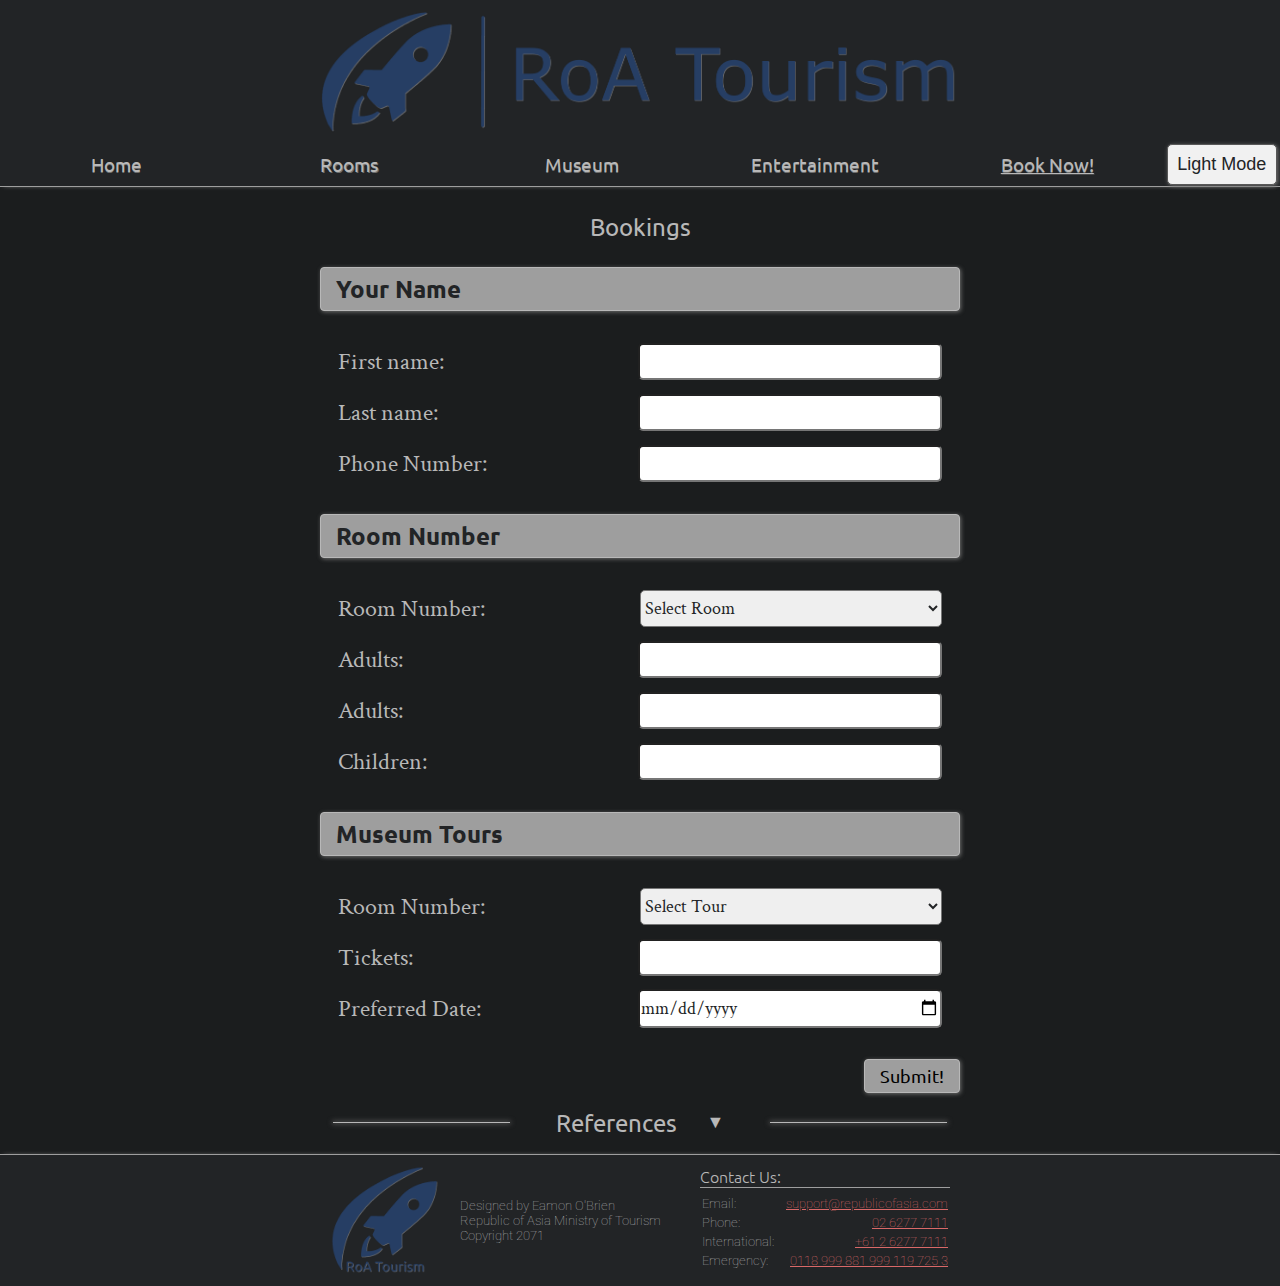
==== booking.html @ 118787c7 "Cleaned up a few loose ends, removed the explore page for now" ====
<!DOCTYPE html>
<html lang="en">
    <head>
        <meta charset="UTF-8">
        <meta name="author" content="Eamon O'Brien">

        <link rel="stylesheet" href="css/style.css">
        <link rel="stylesheet" href="css/form_style.css">
        <link id="theme" rel="stylesheet" type="text/css" href="css/style_dark.css">

        <!-- jQuery source -->
        <script src="https://ajax.googleapis.com/ajax/libs/jquery/3.1.0/jquery.min.js"></script>
        
        <script type="text/javascript" src="js/script.js"></script>
        <script type="text/javascript" src="js/collapsing_form.js"></script>

        <link rel="shortcut icon" type="image/x-icon" href="favicon.ico" />

        <link rel="preconnect" href="https://fonts.gstatic.com">
        <link href="https://fonts.googleapis.com/css2?family=Crimson+Text:ital,wght@0,400;0,600;0,700;1,400;1,600;1,700&display=swap" rel="stylesheet">
        <link href="https://fonts.googleapis.com/css2?family=Roboto:ital,wght@0,100;0,300;0,400;0,500;0,700;0,900;1,100;1,300;1,400;1,500;1,700;1,900&display=swap" rel="stylesheet">
        <link href="https://fonts.googleapis.com/css2?family=Ubuntu:ital,wght@0,300;0,400;0,500;0,700;1,300;1,400;1,500;1,700&display=swap" rel="stylesheet">

        <title>RoA Tourism | Bookings</title>
    </head>
    <body>
        <div id="main-body">
            <header>
                <!-- Rocket logo adapted from https://www.iconsdb.com/gray-icons/rocket-icon.html -->
                <img src="images/website_title_shadow.png" alt="RoA Tourism" id="main-logo">
                <nav id="navbar">
                    <img src="images/website_title_small_shadow.png" alt="RoA Tourism" id="nav-logo">
                    <a class="no-style item" href="index.html"><h3>Home</h3></a>
                    <!-- TODO: implement explore page properly -->
                    <!-- <a class="no-style item" href="explore.html"><h3>Explore</h3></a> -->
                    <a class="no-style item" href="rooms.html"><h3>Rooms</h3></a>
                    <a class="no-style item" href="museum.html"><h3>Museum</h3></a>
                    <a class="no-style item" href="entertainment.html"><h3>Entertainment</h3></a>
                    <a class="no-style item selected" href="booking.html"><h3>Book Now!</h3></a>
                    <div id="light-mode-container">
                        <button id="dark-mode-button-desktop">
                            <span id="dark-mode-text-desktop">Light Mode</span>
                        </button>
                    </div>
                    <button id="hamburger" class="no-style">&#9776;</button>
                </nav>
                <div id="mobile-menu">
                    <!-- Empty to allow transitions to work -->
                </div>
                <nav id="navbar-mobile">
                    <img src="images/website_title_small_shadow.png" alt="RoA Tourism" id="mobile-logo">
                    <a class="no-style item" href="index.html"><h3>Home</h3></a>
                    <a class="no-style item" href="explore.html"><h3>Explore</h3></a>
                    <a class="no-style item" href="rooms.html"><h3>Rooms</h3></a>
                    <a class="no-style item" href="museum.html"><h3>Museum</h3></a>
                    <a class="no-style item" href="entertainment.html"><h3>Entertainment</h3></a>
                    <a class="no-style item selected" href="booking.html"><h3>Book Now!</h3></a>
                    <button id="dark-mode-button-mobile">
                        <span id="dark-mode-text-mobile">Light Mode</span>
                    </button>
                    <button id="mobile-arrow" class="no-style">&#10095;</button>
                </nav>
            </header>
            <section class="container">
                <h2 class="header">Bookings</h2>
                <form id="main-form">
                    <!-- Personal details sub-form -->
                    <button id="s1_button" class="collapse_button" type="button">
                        <h3>Your Name</h3>
                        <!-- <h3 class="form-close">&#9650;</h3> -->
                        <!-- <h3 class="form-open">&#9660;</h3> -->
                    </button>
                    <div id="form_s1" class="form_section">
                        <label for="first-name">First name:</label>
                        <input type="text" id="first-name" name="first-name"><br>
                        <label for="last-name">Last name:</label>
                        <input type="text" id="last-name" name="last-name"><br>
                        <label for="phone">Phone Number:</label>
                        <input type="text" id="phone" name="phone">
                    </div>
                    <!-- Room booking sub form -->
                    <button id="s2_button" class="collapse_button" type="button">
                        <h3>Room Number</h3>
                        <!-- <h3 class="form-close">&#9650;</h3> -->
                        <!-- <h3 class="form-open">&#9660;</h3> -->
                    </button>
                    <div id="form_s2" class="form_section">
                        <label for="room">Room Number:</label>
                        <select id="room-type" name="room">
                            <option>Select Room</option>
                            <!-- 2 people -->
                            <option value="ai-room">AI Revolution Master Suite</option>
                            <!-- 4 people -->
                            <option value="prison-room">Child Slavery Family Suite</option>
                            <!-- 1 person -->
                            <option value="minimalist-room">Minimalist Studio</option>
                        </select><br>
                        <label for="no-days">Adults:</label>
                        <input type="text" id="no-days" name="no-days"><br>
                        <label for="no-adults">Adults:</label>
                        <input type="text" id="adults" name="no-adults"><br>
                        <label for="no-children">Children:</label>
                        <input type="text" id="children" name="no-children"><br>
                    </div>
                    <!-- Museum booking sub form -->
                    <button id="s3_button" class="collapse_button" type="button">
                        <h3>Museum Tours</h3>
                        <!-- <h3 class="form-close">&#9650;</h3> -->
                        <!-- <h3 class="form-open">&#9660;</h3> -->
                    </button>
                    <div id="form_s3" class="form_section">
                        <label for="museum">Room Number:</label>
                        <select id="museum-type" name="museum">
                            <option>Select Tour</option>
                            <option value="future-tour">An Impossible Future Exhibit</option>
                            <option value="war-tour">Millennia Of War Exhibit</option>
                            <option value="giants-tour">On The Shoulder Of Giants Exhibit</option>
                        </select><br>
                        <label for="no-tickets">Tickets:</label>
                        <input type="text" id="tickets" name="no-tickets"><br>
                        <label for="tour-date">Preferred Date:</label>
                        <input type="date" id="date" name="tour-date">
                    </div>
                </form>
                <button type="submit" form="booking" value="Submit" id="form-button">Submit!</button>
            </section>
            <section id="references" class="container">
                <div class="divider item"></div>
                <button class="no-style item container">
                    <h2 class="item">References</h2>
                    <span id="references-tab" class="item">&#9660;</span>
                </button>
                <div class="divider item"></div>
                <aside id="reference-data" class="item">
                    <h3>Images</h3>
                    <p>Icons8. "Gray rocket icon." IconsDB. https://www.iconsdb.com/gray-icons/rocket-icon.html (retrieved June 2 2021).</p>
                    <h3>JavaScript</h3>
                    <p>Refsnes Data. "How to create a sticky navbar." W3Schools. https://www.w3schools.com/howto/howto_js_navbar_sticky.asp (retrieved May 17 2021).</p>
                    <p>Refsnes Data. "How to create a collapsible." W3Schools. https://www.w3schools.com/howto/howto_js_collapsible.asp (retrieved June 1 2021).</p>
                    <p>Mozilla. "Window.localStorage." MDN. https://developer.mozilla.org/en-US/docs/Web/API/Window/localStorage (retrieved May 28 2021).</p>
                    <h3>HTML & CSS</h3>
                    <p>C. Coyier. "A Complete Guide to Flexbox." CSS Tricks. https://css-tricks.com/snippets/css/a-guide-to-flexbox/ (retrieved May 8 2021).</p>
                </aside>
            </section>
        </div>
        <footer>
            <img src="images/rocket_logo_shadow.png" alt="Website logo" id="img-logo">
            <aside>
                <ul>
                    <li>Designed by Eamon O'Brien</li>
                    <li>Republic of Asia Ministry of Tourism</li>
                    <li>Copyright 2071</li>
                </ul>
            </aside>
            <nav>
                <h4>Contact Us:</h4>
                <table>
                    <tr>
                        <td>Email:</td>
                        <td class="table-item"><a href="mailto:support@republicofasia.com">support@republicofasia.com</a></td>
                    </tr>
                    <tr>
                        <td>Phone:</td>
                        <td class="table-item"><a href="tel:0262777111">02 6277 7111</a></td>
                    </tr>
                    <tr>
                        <td>International:</td>
                        <td class="table-item"><a href="tel:+61262777111">+61 2 6277 7111</a></td>
                    </tr>
                    <tr>
                        <td>Emergency:</td>
                        <td class="table-item"><a title="From today, dialling 999 won't get you the emergency services. And that's not the only thing that's changing. Nicer ambulances, faster response times and better-looking drivers mean they’re not just 'the' emergency services – they're 'your' emergency services. So, remember the new number: &#9834; 0118 999 881 999 119 725 3 &#9834;" href="https://www.youtube.com/watch?v=ab8GtuPdrUQ" target="_blank">0118 999 881 999 119 725 3</a></td>
                    </tr>
                </table>
            </nav>
        </footer>
    </body>
</html>
---- css/style.css ----
/* Font rules: */

/* Titles, headings, sub-headings: Ubuntu */
/* Main body text: Crimson Text */
/* Footnotes, captions, etc.: Roboto */

* {
    margin: 0;
    padding: 0;
}

html, body {
    min-height: 100%;
}

/* Mode of delivery rules: */

/* Desktop: width >= 1200px */
/* Tablet: width < 1200px */
/* Mobile: width < 700px */

/* Default mode is desktop, with @media queries adjusting settings */
/* to suit either mobile or tablet should they be more suitable. */

/* Primary styles for the pages */

h1, h2, #navbar h3 {
    font-family: 'Ubuntu', serif;
    text-align: center;
    font-weight: normal;
}

h1 {
    letter-spacing: 0.1em;
}

p {
    text-align: justify;
    text-justify: auto;
    font-size: 1.2em;
    line-height: 28px;
    margin: 5px 0 10px 0;
}

h3 {
    font-family: 'Ubuntu', serif;
    font-size: x-large;
}

#navbar h3 {
    font-size: 1.2em;
}

h4 {
    font-family: 'Ubuntu', serif;
    font-size: large;
}

body {
    font-family: 'Crimson Text', serif;
}

figure {
    font-style: italic;
}

a.no-style {
    text-decoration: none;
    font-weight: normal;
    color: inherit;
    cursor: auto;
}

button.no-style {
    background-color: transparent;
    box-shadow: none;
    border: none;
}

/* Flexbox styles */

.container {
    display: flex;
    flex-direction: row;
    align-items: center;
    justify-content: right;
    flex-wrap: wrap;
    /* padding: 0 25% 50px 25%; */
    padding: 0 25% 0 25%;
}

@media only screen and (max-width: 1200px) {
    /* Tablet & mobile flexbox */
    .container {
        padding: 0 2% 50px 2%;
    }
}

/* The nav bar */

header #main-logo {
    display: block;
    margin: auto;
    padding: 10px 25%;
    width: 50%;
}

#navbar {
    width: 100%;
    display: flex;
    align-items: stretch;
    flex-flow: row wrap;
    /* max-height: 44px; */
    /* to stay over map */
    z-index: 100;
}

#navbar .selected {
    text-decoration: underline;
}

#navbar .item, #navbar-mobile .item {
    transition: all 0.5s ease;
    font-weight: 300;
    /* line-height is great for asserting height for box it seems */
    line-height: 33px;
    padding: 5px 0;
    flex: 2 0;
}

#navbar #nav-logo {
    display: none;
    transition: all 0.5s ease;
    align-self: flex-start;
}

#light-mode-container {
    flex: 1 0;
    display: flex;
    align-items: center;
    justify-content: center;
}

#dark-mode-button-desktop {
    width: 95%;
    height: 95%;
    padding: 2px;
}

#hamburger {
    font-size: x-large;
    padding: 5px;
}

#navbar .sticky {
    justify-content: right;
}

.sticky {
	position: fixed;
	left: 0;
	top: 0;
}

.sticky #nav-logo {
    flex: none;
    max-height: 33px;
    padding: 5px;
    display: inline !important;
}

#mobile-menu {
    transition: all 0.75s ease;
    display: none;
    height: 100vh;
    width: 100vw;
    background-color: var(--textbox-background-color);
    position: fixed;
    right: 0;
    top: 0;
    z-index: 200;
}

#navbar-mobile {
    transition: all 0.75s ease;
    width: 75vw;
    height: 100%;
    position: fixed;
    right: -75vw;
    top: 0;
    z-index: 250;
    display: none;
    flex-flow: column wrap;
    align-items: stretch;
}

#navbar-mobile #mobile-logo {
    max-width: 60%;
    padding: 2%;
}

#navbar-mobile #mobile-arrow {
    position: absolute;
    padding: 5px;
    left: 0;
    top: 50vh;
    font-size: xx-large;
}

#navbar-mobile a {
    display: flex;
    align-items: center;
    justify-content: space-around;
}

@media only screen and (max-width: 1200px) {
    /* Tablet layout */
}

@media only screen and (max-width: 700px) {
    /* Mobile layout */
    #light-mode-container {
        display: none;
    }

    #navbar {
        justify-content: space-between;
    }

    #navbar .item {
        min-width: 33%;
    }

    #navbar-mobile {
        display: flex;
    }
}

/* The page itself */

.title {
    font-weight: lighter;
    font-size: xx-large;
}

h2 {
    padding: 2%;
}

.header {
    flex: 100%;
    padding: 25px;
}

.item {
    flex: 30%;
    padding: 15px;
}

.image {
    flex: 20%;
    padding: 15px;
}

.image img, .image figcaption {
    display: block;
    margin-left: auto;
    margin-right: auto;
    text-align: center;
}

.divider {
    height: 0px;
    margin: 10px 25px;
    padding: 0;
    flex: 1 0 75%;
}

#hamburger {
    display: none;
}

/* TODO: modify size checks, RE: 300ish px -- see forums! */
@media only screen and (max-width: 1200px) {
    /* If small screen order text / img / text vertically */
    .item {
        flex: 100%;
    }

    .image {
        flex: 100%;
    }

    .image img {
        width: 80%;
    }
}

/* References section (hidden by default) */

#references {
    margin: 0 1%;
    justify-content: space-evenly;
}

#references::after {
    display: block;
    content: "";
    flex: auto;
}

#references h2 {
    font-size: x-large;
}

#references .item {
    flex: 0 1 auto;
}

#references .divider {
    flex: 1 0 25%;
    margin: 0;
}

#references button.container {
    justify-content: space-evenly;
    box-shadow: none;
    padding: 0 5%;
}

#references #references-tab {
    line-height: 1px;
}

#reference-data {
    max-height: 100%;
    padding: 0;
    padding-bottom: 25px;
    overflow: hidden;
    transition: max-height 0.4s ease-out;
}

#reference-data p {
    margin: 0;
}

#reference-data h3 {
    padding-top: 15px;
}

/* The footer */

footer {
    margin-top: 1px;
    /* inherited fonts */
    font-family: 'Roboto';
    font-weight: lighter;
    font-size: smaller;
    /* flex - I put like 20 lines into this and then stack overflow solved it in 2.. */
    display: flex;
    align-items: center;
    padding: 0 25% 0 25%;
}

.sticky-footer {
    position: absolute;
    bottom: 0;
    left: 0;
    width: 50%;
}

footer nav {
    margin: 10px;
    border-spacing: 2em 0;
    margin-left: auto;
}

footer img {
    width: 110px;
    padding-left: 10px;
}

footer h4 {
    font-size: medium;
    font-weight: lighter;
}

footer table, footer tr {
    padding: 5px 0;
}

footer .table-item {
    text-align: right;
    padding: 1px 0 1px 10px;
}

footer aside {
    padding-left: 20px;
}

footer aside ul {
	list-style: none;
}

@media only screen and (max-width: 1200px) {
    /* Footer shouldn't be centered when on mobile/tablet */
    footer {
        padding: 0;
    }

    .sticky-footer {
        width: 100%;
    }
}

/* Home page */

.homepage .item {
    height: 100vh;
    background-position: center;
    background-repeat: no-repeat;
    background-attachment: fixed;
    background-size: cover;
}

.homepage .item:nth-child(1) {
    background-image: url(../images/satellite-orbit.jpg);
    height: 75vh;
}

.homepage .item:nth-child(2) {
    background-image: url(../images/hidden-artifact-cropped.jpg);
}

.homepage .item:nth-child(3) {
    background-image: url(../images/resort-room.jpg);
}

.homepage .item:nth-child(4) {
    background-image: url(../images/feast-small.jpg);
}

.homepage .item:nth-child(5) {
    background-image: url(../images/museum.jpg);
}

.homepage .item div {
    padding: 25px 35px;
    width: 40%;
    position: relative;
    top: 25vh;
    left: 10%;
}

.homepage .item:nth-child(1) div {
    top: 20vh;
}

.homepage .item:nth-child(2n) div {
    left: 45%;
}

@media only screen and (max-width: 700px) {
    /* Mobile view */
    .homepage .item div {
        top: 10vh !important;
        left: 5vw !important;
    }

    .homepage .item div {
        width: 80%;
    }
}

/* Museum pages */

.slideshow {
    padding: 25px 50px;
}

.tns-controls {
    /* Flatten section for buttons */
    height: 0;
}

.slideshow button {
    /* Don't want a button appearance */
    background-color: transparent;
    border: none;
    font-size: xx-large;
    box-shadow: none;
}

.slideshow button:nth-child(1) {
    position: relative;
    left: -2vw;
    top: 30vh;
}

.slideshow button:nth-child(2) {
    position: relative;
    left: 45vw;
    top: 30vh;
}

.tiny-slider {
    display: flex;
    align-items: center;
}
---- css/form_style.css ----
form {
    width: 100%;
}

.collapse_button {
    width: 100%;
    text-align: left;
}

button h3 {
    font-family: 'Ubuntu', sans-serif;
    font-size: x-large;
    padding: 5px 15px;
}

#form-button {
    font-family: 'Ubuntu', sans-serif;
    font-size: large;
    padding: 5px 15px
}

.form_section {
    padding: 25px 18px;
    max-height: 100%;
    overflow: hidden;
    transition: max-height 0.2s ease-out;
}

form div {
    display: flex;
    flex-flow: row wrap;
    align-items: center;
    justify-content: space-around;
}

form div > * {
    flex: 1 0 45%;
    padding: 5px 0;
    margin: 5px 0;
}

form * {
    font-family: 'Crimson Text', serif;
    font-size: large;
}

input, select {
    color: #222426;
    border-radius: 5px;
}

label {
    font-size: x-large;
}
---- css/style_dark.css ----
/* Colour theme notes */

/* Primary Colour: Dark Blue (263e64, 39527a) */
/* Secondary Colour: Dull Red (da6969) */

:root {
    --primary-page-color: #39527a;      /* (was #263e64) For logos, primary sections, etc */
    --secondary-page-color: #da6969;    /* For information, buttons, etc */

    --background-color: #1b1d1e;
    --section-color: #35393b;
    --navbar-color: #222426;
    --navbar-hover-color: #5a5a5a;
    --border-color: #9e9e9e;

    --text-color: #b8b8b8;
    --text-shadow-color: #6e6e6e;
    --textbox-background-color: #1b1d1ecc;

    scrollbar-color: var(--section-color) var(--background-color);
    background-color: var(--background-color);
}

/* Primary styles for the pages */

h1 {
    color: var(--primary-page-color);
    text-shadow: 1px 1px var(--text-shadow-color);
}

h3, h3 a {
    color: var(--primary-page-color);
}

body, p {
    color: var(--text-color);
    text-decoration: none;
}

#navbar h3 {
    color: var(--text-color);
    text-decoration-color: var(--text-color);
    text-decoration: none;
}

a, em.styled {
    color: var(--secondary-page-color)
}

figcaption {
    color: var(--secondary-page-color);
    padding: 5px 10px;
}

button {
    background-color: var(--border-color);
    border: 1px var(--text-color) solid;
    box-shadow: var(--text-shadow-color) 1px 1px 4px;
    border-radius: 4px;
}

button * {
    color: var(--navbar-color);
    font-size: large;
}

/* Flexbox styles */

/* The nav bar */

#main-logo {
    background-color: var(--navbar-color);
}

#navbar, #navbar-mobile {
    background-color: var(--navbar-color);
    border-bottom: 1px solid var(--border-color);
    /* NOTE: adjust y-offset [1] and spread radius [3] to fix shadow above/below */
    box-shadow: 0px 2px 5px -4px var(--text-color);
}

#navbar .item, #navbar-mobile .item {
    background-color: transparent;
	text-shadow: 0.5px 0.5px var(--text-shadow-color);
    /* color: black; */
}

#navbar .item:hover, #navbar-mobile .item:hover,
#navbar .item:focus, #navbar-mobile .item:focus {
    background-color: var(--navbar-hover-color);
    text-shadow: 1px 1px var(--text-shadow-color);
}

#hamburger {
    color: var(--text-color);
}

#mobile-arrow {
    color: var(--text-color);
}

#dark-mode-button-desktop, #dark-mode-button-mobile {
    /* Light mode text colour:  */
    color: #585858;
    border: 1px solid #585858;
    /* Light mode navbar colour: #f1f1f1 */
    background-color: #f1f1f1;
    border-radius: 5px;
}

/* Landing page */

/* Main pages */

.divider {
    border-top: 1px var(--text-color) solid;
    box-shadow: 0px 0px 5px 1px var(--navbar-hover-color);
}

.booking .item * {
    color: var(--text-color);
}

/* References section (hidden by default) */

#references h2 {
    color: var(--text-color);
}

#references-tab {
    color: var(--text-color);
}

/* The footer */

footer {
    background-color: var(--navbar-color);
    border-top: 1px solid var(--border-color);
    box-shadow: 0px -2px 5px -4px var(--border-color);
}

footer h4 {
    border-bottom: 1px solid var(--border-color);
}

/* Homepage colours */

.homepage .item {
    background-color: var(--textbox-background-color);
}

.homepage .item div {
    background-color: var(--textbox-background-color);
}

.homepage .item div h3 {
    text-shadow: var(--text-shadow-color) 1px 1px;
}

/* Museum slideshows */

.slideshow button {
    color: var(--border-color);
}
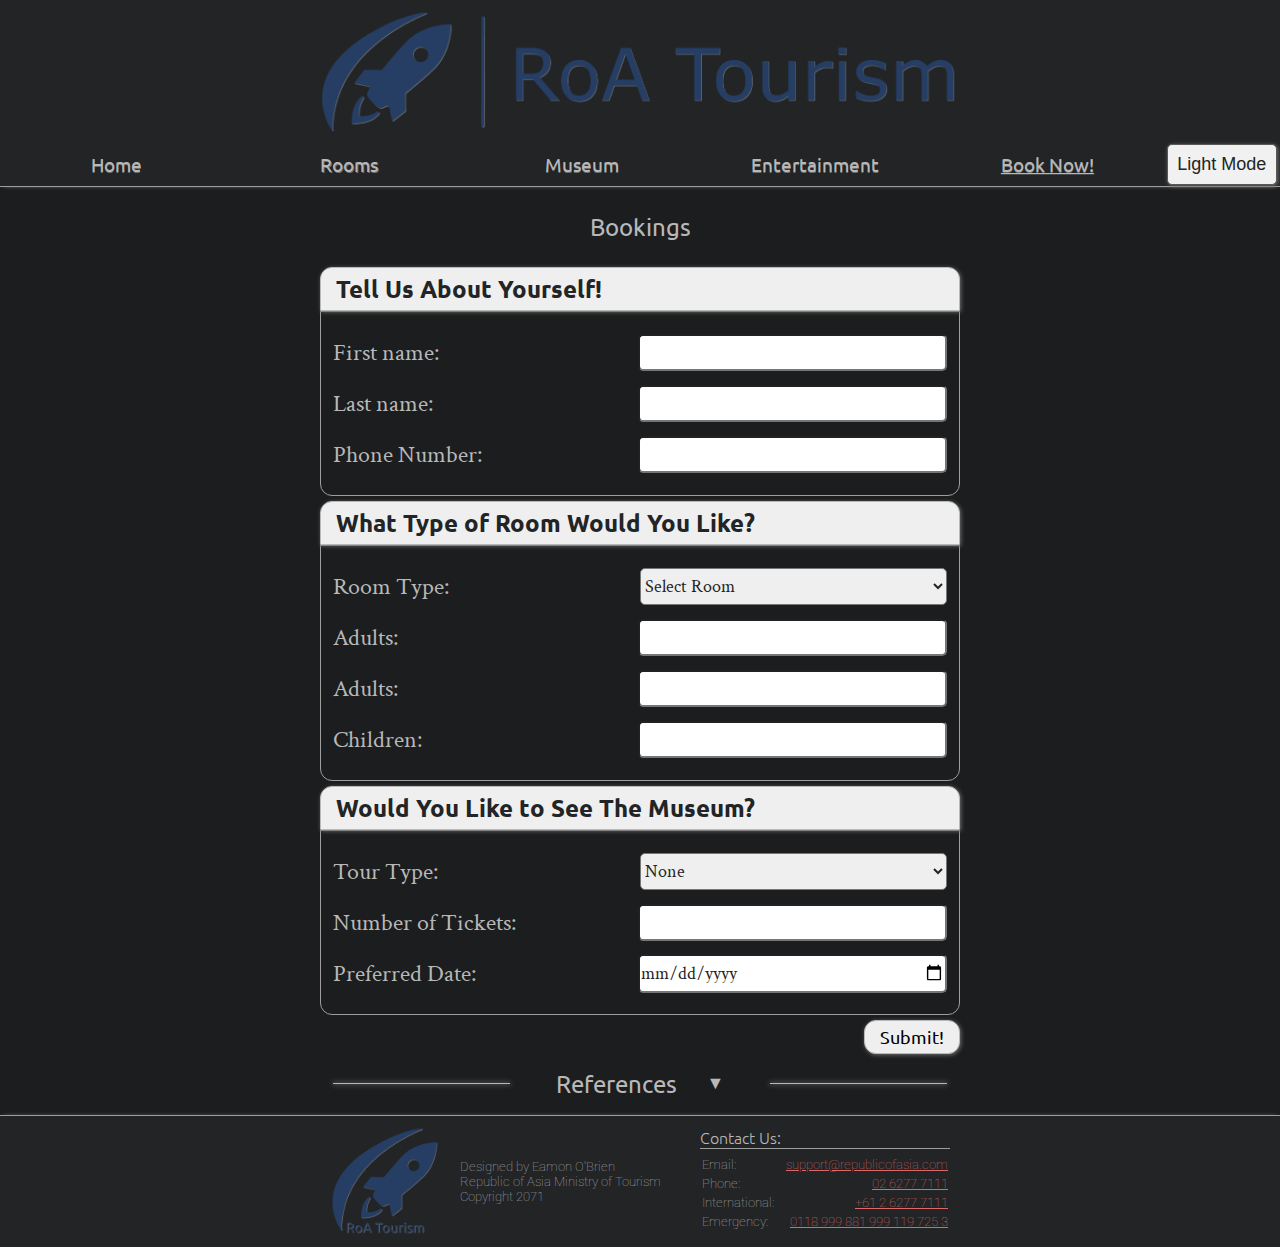
==== commit 35ad88ae: "Updated form styles, need to clean up hide feature and fornts/colours" ====
--- a/booking.html
+++ b/booking.html
@@ -26,6 +26,12 @@
     <body>
         <div id="main-body">
             <header>
+                <noscript>
+                    <div class="noscript-padding">
+                        <!-- Empty to add padding -->
+                    </div>
+                    <h3 class="noscript-banner">Some parts of this website may not function correctly with JavaScript disabled, please <a href="https://github.com/OmanMkII/roa-tourism/issues/new">report any issues</a> so they can be resolved.</h3>
+                </noscript>
                 <!-- Rocket logo adapted from https://www.iconsdb.com/gray-icons/rocket-icon.html -->
                 <img src="images/website_title_shadow.png" alt="RoA Tourism" id="main-logo">
                 <nav id="navbar">
@@ -66,7 +72,7 @@
                 <form id="main-form">
                     <!-- Personal details sub-form -->
                     <button id="s1_button" class="collapse_button" type="button">
-                        <h3>Your Name</h3>
+                        <h3>Tell Us About Yourself!</h3>
                         <!-- <h3 class="form-close">&#9650;</h3> -->
                         <!-- <h3 class="form-open">&#9660;</h3> -->
                     </button>
@@ -80,12 +86,12 @@
                     </div>
                     <!-- Room booking sub form -->
                     <button id="s2_button" class="collapse_button" type="button">
-                        <h3>Room Number</h3>
+                        <h3>What Type of Room Would You Like?</h3>
                         <!-- <h3 class="form-close">&#9650;</h3> -->
                         <!-- <h3 class="form-open">&#9660;</h3> -->
                     </button>
                     <div id="form_s2" class="form_section">
-                        <label for="room">Room Number:</label>
+                        <label for="room">Room Type:</label>
                         <select id="room-type" name="room">
                             <option>Select Room</option>
                             <!-- 2 people -->
@@ -104,19 +110,19 @@
                     </div>
                     <!-- Museum booking sub form -->
                     <button id="s3_button" class="collapse_button" type="button">
-                        <h3>Museum Tours</h3>
+                        <h3>Would You Like to See The Museum?</h3>
                         <!-- <h3 class="form-close">&#9650;</h3> -->
                         <!-- <h3 class="form-open">&#9660;</h3> -->
                     </button>
                     <div id="form_s3" class="form_section">
-                        <label for="museum">Room Number:</label>
+                        <label for="museum">Tour Type:</label>
                         <select id="museum-type" name="museum">
-                            <option>Select Tour</option>
+                            <option>None</option>
                             <option value="future-tour">An Impossible Future Exhibit</option>
                             <option value="war-tour">Millennia Of War Exhibit</option>
                             <option value="giants-tour">On The Shoulder Of Giants Exhibit</option>
                         </select><br>
-                        <label for="no-tickets">Tickets:</label>
+                        <label for="no-tickets">Number of Tickets:</label>
                         <input type="text" id="tickets" name="no-tickets"><br>
                         <label for="tour-date">Preferred Date:</label>
                         <input type="date" id="date" name="tour-date">
--- a/css/style.css
+++ b/css/style.css
@@ -17,7 +17,7 @@
 
 /* Desktop: width >= 1200px */
 /* Tablet: width < 1200px */
-/* Mobile: width < 700px */
+/* Mobile: width < 800px */
 
 /* Default mode is desktop, with @media queries adjusting settings */
 /* to suit either mobile or tablet should they be more suitable. */
@@ -77,6 +77,32 @@
     border: none;
 }
 
+@media only screen and (max-width: 1201px) {
+    /* Tablet or mobile font sizes */
+    h3 {
+        font-size: 2em !important;
+    }
+
+    #navbar > a {
+        padding: 10px !important;
+    }
+
+    #hamburger {
+        font-size: 2.5em !important;
+        padding-right: 25px !important;
+    }
+
+    #nav-logo {
+        max-height: 80px !important;
+        padding: 10px !important;
+    }
+
+    p {
+        font-size: 1.5em;
+        line-height: 1.2em;
+    }
+}
+
 /* Flexbox styles */
 
 .container {
@@ -85,11 +111,10 @@
     align-items: center;
     justify-content: right;
     flex-wrap: wrap;
-    /* padding: 0 25% 50px 25%; */
     padding: 0 25% 0 25%;
 }
 
-@media only screen and (max-width: 1200px) {
+@media only screen and (max-width: 1201px) {
     /* Tablet & mobile flexbox */
     .container {
         padding: 0 2% 50px 2%;
@@ -195,8 +220,7 @@
 }
 
 #navbar-mobile #mobile-logo {
-    max-width: 60%;
-    padding: 2%;
+    max-width: 100%;
 }
 
 #navbar-mobile #mobile-arrow {
@@ -213,12 +237,13 @@
     justify-content: space-around;
 }
 
-@media only screen and (max-width: 1200px) {
+@media only screen and (max-width: 1201px) {
     /* Tablet layout */
-}
-
-@media only screen and (max-width: 700px) {
-    /* Mobile layout */
+    header #main-logo {
+        width: 95%;
+        padding: 10px;
+    }
+
     #light-mode-container {
         display: none;
     }
@@ -235,6 +260,8 @@
         display: flex;
     }
 }
+
+/* Mobile layout "same" as tablet here */
 
 /* The page itself */
 
@@ -280,8 +307,7 @@
     display: none;
 }
 
-/* TODO: modify size checks, RE: 300ish px -- see forums! */
-@media only screen and (max-width: 1200px) {
+@media only screen and (max-width: 1201px) {
     /* If small screen order text / img / text vertically */
     .item {
         flex: 100%;
@@ -300,6 +326,7 @@
 
 #references {
     margin: 0 1%;
+    padding-bottom: 0;
     justify-content: space-evenly;
 }
 
@@ -402,7 +429,7 @@
 	list-style: none;
 }
 
-@media only screen and (max-width: 1200px) {
+@media only screen and (max-width: 1201px) {
     /* Footer shouldn't be centered when on mobile/tablet */
     footer {
         padding: 0;
@@ -460,7 +487,22 @@
     left: 45%;
 }
 
-@media only screen and (max-width: 700px) {
+@media only screen and (max-width: 1201px) {
+    /* Tablet view */
+    .homepage .item div {
+        left: 5% !important;
+    }
+
+    .homepage .item:nth-child(2n) div {
+        left: 25% !important;
+    }
+
+    .homepage .item div {
+        width: 60%;
+    }
+}
+
+@media only screen and (max-width: 801px) {
     /* Mobile view */
     .homepage .item div {
         top: 10vh !important;
@@ -468,7 +510,7 @@
     }
 
     .homepage .item div {
-        width: 80%;
+        width: 75%;
     }
 }
 
@@ -506,4 +548,29 @@
 .tiny-slider {
     display: flex;
     align-items: center;
+}
+
+/* No Script banner */
+
+.noscript-padding {
+    margin-top: 35px;
+}
+
+.noscript-banner {
+    font-weight: normal;
+    font-size: large;
+    padding: 5px 0;
+    position: fixed;
+    left: 0;
+    top: 0;
+    width: 100%;
+    text-align: center;
+    z-index: 100;
+    height: 25px;
+    color: #b8b8b8;
+    background-color: #39527a;
+}
+
+.noscript-banner a {
+    color: #da6969;
 }--- a/css/form_style.css
+++ b/css/form_style.css
@@ -5,6 +5,8 @@
 .collapse_button {
     width: 100%;
     text-align: left;
+    border-bottom-left-radius: 0;
+    border-bottom-right-radius: 0;
 }
 
 button h3 {
@@ -16,11 +18,15 @@
 #form-button {
     font-family: 'Ubuntu', sans-serif;
     font-size: large;
-    padding: 5px 15px
+    padding: 5px 15px;
 }
 
 .form_section {
-    padding: 25px 18px;
+    padding: 15px 12px;
+    margin-bottom: 5px;
+    border: var(--border-color) 1px solid;
+    border-bottom-left-radius: 12px;
+    border-bottom-right-radius: 12px;
     max-height: 100%;
     overflow: hidden;
     transition: max-height 0.2s ease-out;
--- a/css/style_dark.css
+++ b/css/style_dark.css
@@ -53,10 +53,9 @@
 }
 
 button {
-    background-color: var(--border-color);
     border: 1px var(--text-color) solid;
     box-shadow: var(--text-shadow-color) 1px 1px 4px;
-    border-radius: 4px;
+    border-radius: 12px;
 }
 
 button * {
@@ -68,7 +67,7 @@
 
 /* The nav bar */
 
-#main-logo {
+header {
     background-color: var(--navbar-color);
 }
 
@@ -82,7 +81,6 @@
 #navbar .item, #navbar-mobile .item {
     background-color: transparent;
 	text-shadow: 0.5px 0.5px var(--text-shadow-color);
-    /* color: black; */
 }
 
 #navbar .item:hover, #navbar-mobile .item:hover,
@@ -97,6 +95,10 @@
 
 #mobile-arrow {
     color: var(--text-color);
+}
+
+#navbar-mobile #mobile-logo {
+    box-shadow: 0px 2px 5px -4px var(--text-color);
 }
 
 #dark-mode-button-desktop, #dark-mode-button-mobile {
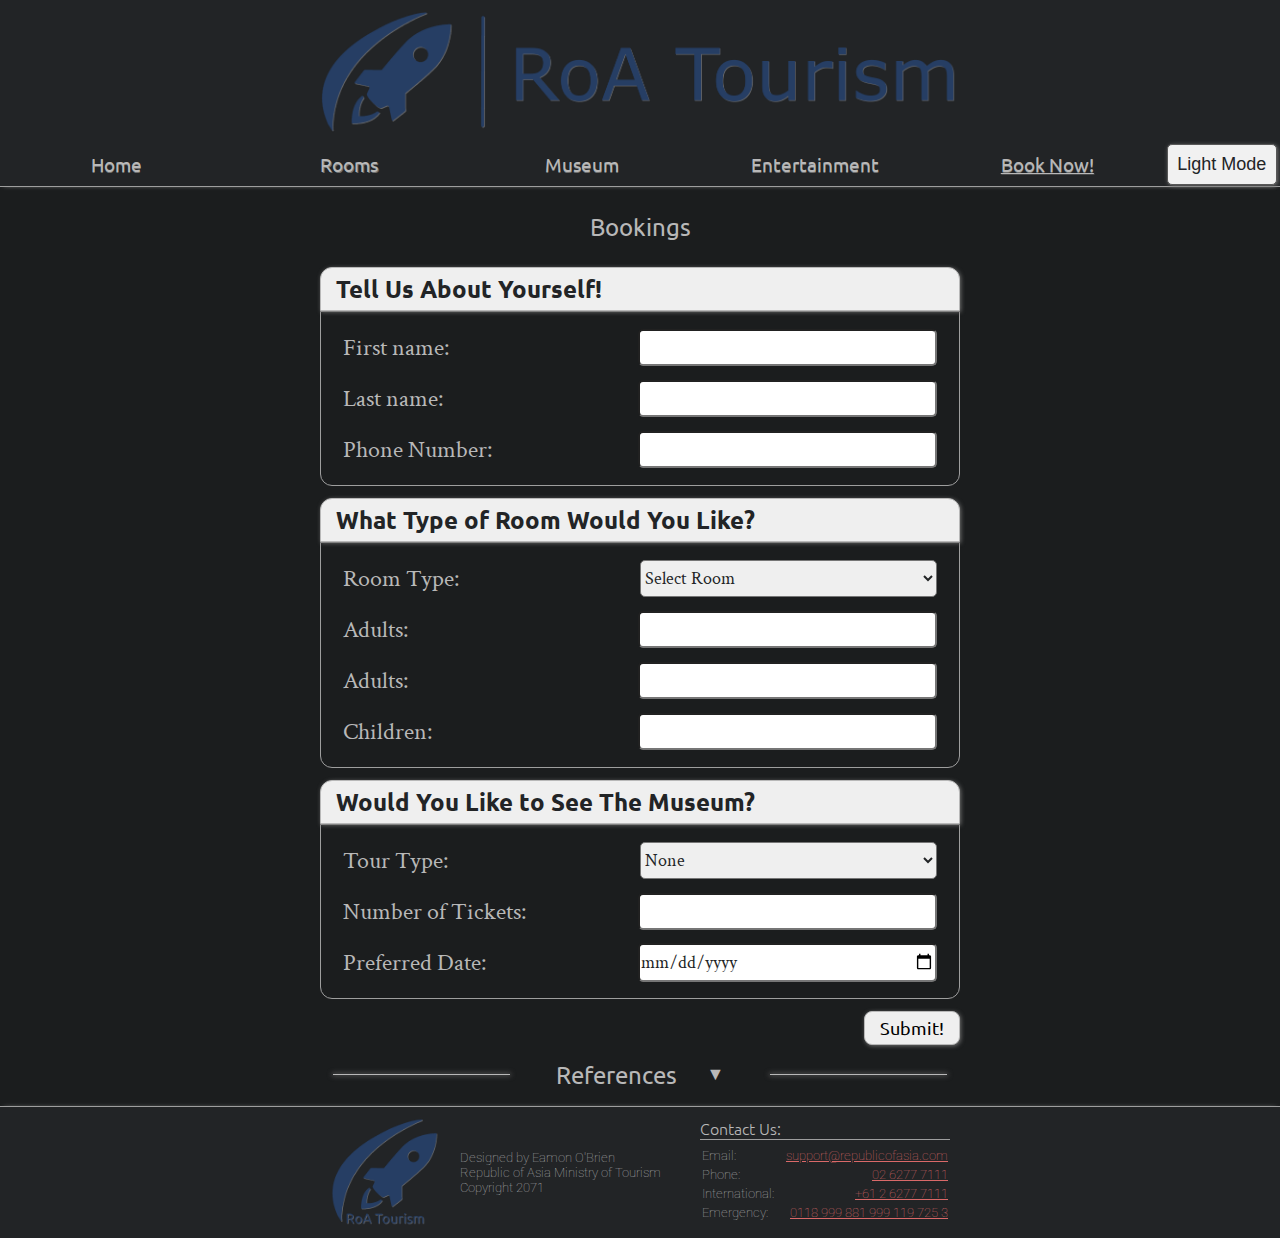
==== commit 0f4f79f7: "Bit of progress, gotta fix those corners still" ====
--- a/booking.html
+++ b/booking.html
@@ -73,8 +73,6 @@
                     <!-- Personal details sub-form -->
                     <button id="s1_button" class="collapse_button" type="button">
                         <h3>Tell Us About Yourself!</h3>
-                        <!-- <h3 class="form-close">&#9650;</h3> -->
-                        <!-- <h3 class="form-open">&#9660;</h3> -->
                     </button>
                     <div id="form_s1" class="form_section">
                         <label for="first-name">First name:</label>
@@ -87,8 +85,6 @@
                     <!-- Room booking sub form -->
                     <button id="s2_button" class="collapse_button" type="button">
                         <h3>What Type of Room Would You Like?</h3>
-                        <!-- <h3 class="form-close">&#9650;</h3> -->
-                        <!-- <h3 class="form-open">&#9660;</h3> -->
                     </button>
                     <div id="form_s2" class="form_section">
                         <label for="room">Room Type:</label>
@@ -111,8 +107,6 @@
                     <!-- Museum booking sub form -->
                     <button id="s3_button" class="collapse_button" type="button">
                         <h3>Would You Like to See The Museum?</h3>
-                        <!-- <h3 class="form-close">&#9650;</h3> -->
-                        <!-- <h3 class="form-open">&#9660;</h3> -->
                     </button>
                     <div id="form_s3" class="form_section">
                         <label for="museum">Tour Type:</label>
--- a/css/form_style.css
+++ b/css/form_style.css
@@ -19,11 +19,12 @@
     font-family: 'Ubuntu', sans-serif;
     font-size: large;
     padding: 5px 15px;
+    border-radius: 8px;
 }
 
 .form_section {
-    padding: 15px 12px;
-    margin-bottom: 5px;
+    padding: 10px 22px;
+    margin-bottom: 12px;
     border: var(--border-color) 1px solid;
     border-bottom-left-radius: 12px;
     border-bottom-right-radius: 12px;
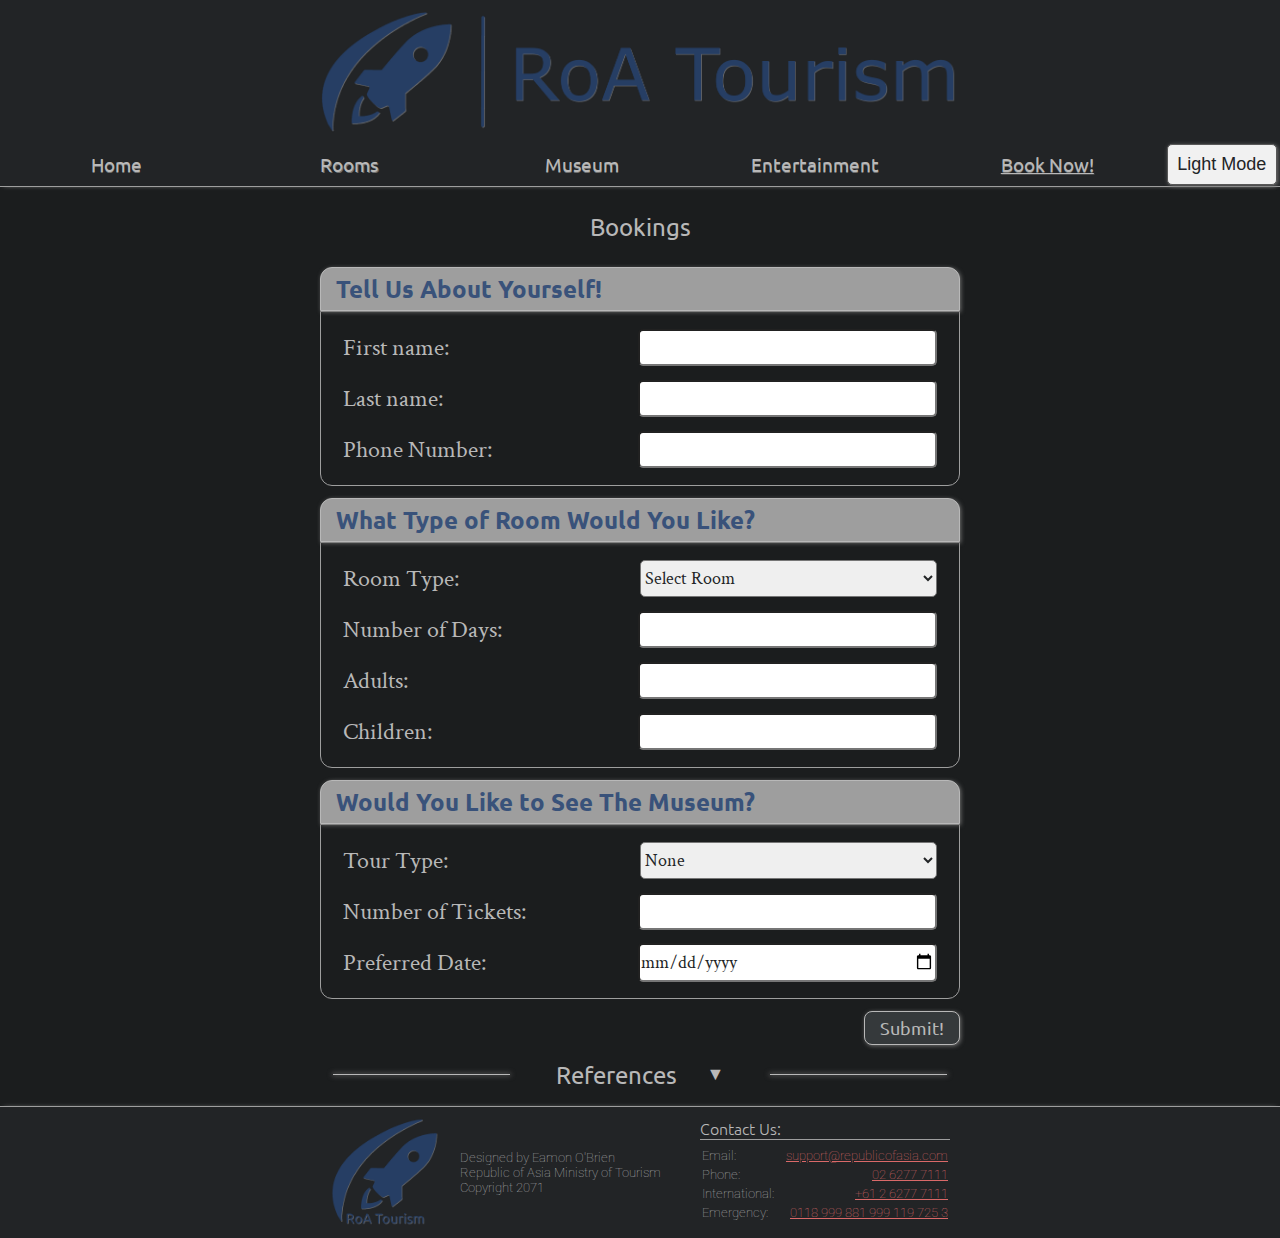
==== commit 3b1e49db: "Typo fix" ====
--- a/booking.html
+++ b/booking.html
@@ -97,7 +97,7 @@
                             <!-- 1 person -->
                             <option value="minimalist-room">Minimalist Studio</option>
                         </select><br>
-                        <label for="no-days">Adults:</label>
+                        <label for="no-days">Number of Days:</label>
                         <input type="text" id="no-days" name="no-days"><br>
                         <label for="no-adults">Adults:</label>
                         <input type="text" id="adults" name="no-adults"><br>
--- a/css/form_style.css
+++ b/css/form_style.css
@@ -7,19 +7,23 @@
     text-align: left;
     border-bottom-left-radius: 0;
     border-bottom-right-radius: 0;
+    background-color: var(--border-color);
 }
 
 button h3 {
     font-family: 'Ubuntu', sans-serif;
     font-size: x-large;
+    color: var(--primary-page-color);
     padding: 5px 15px;
 }
 
 #form-button {
     font-family: 'Ubuntu', sans-serif;
     font-size: large;
+    color: var(--text-color);
     padding: 5px 15px;
     border-radius: 8px;
+    background-color: var(--section-color);
 }
 
 .form_section {
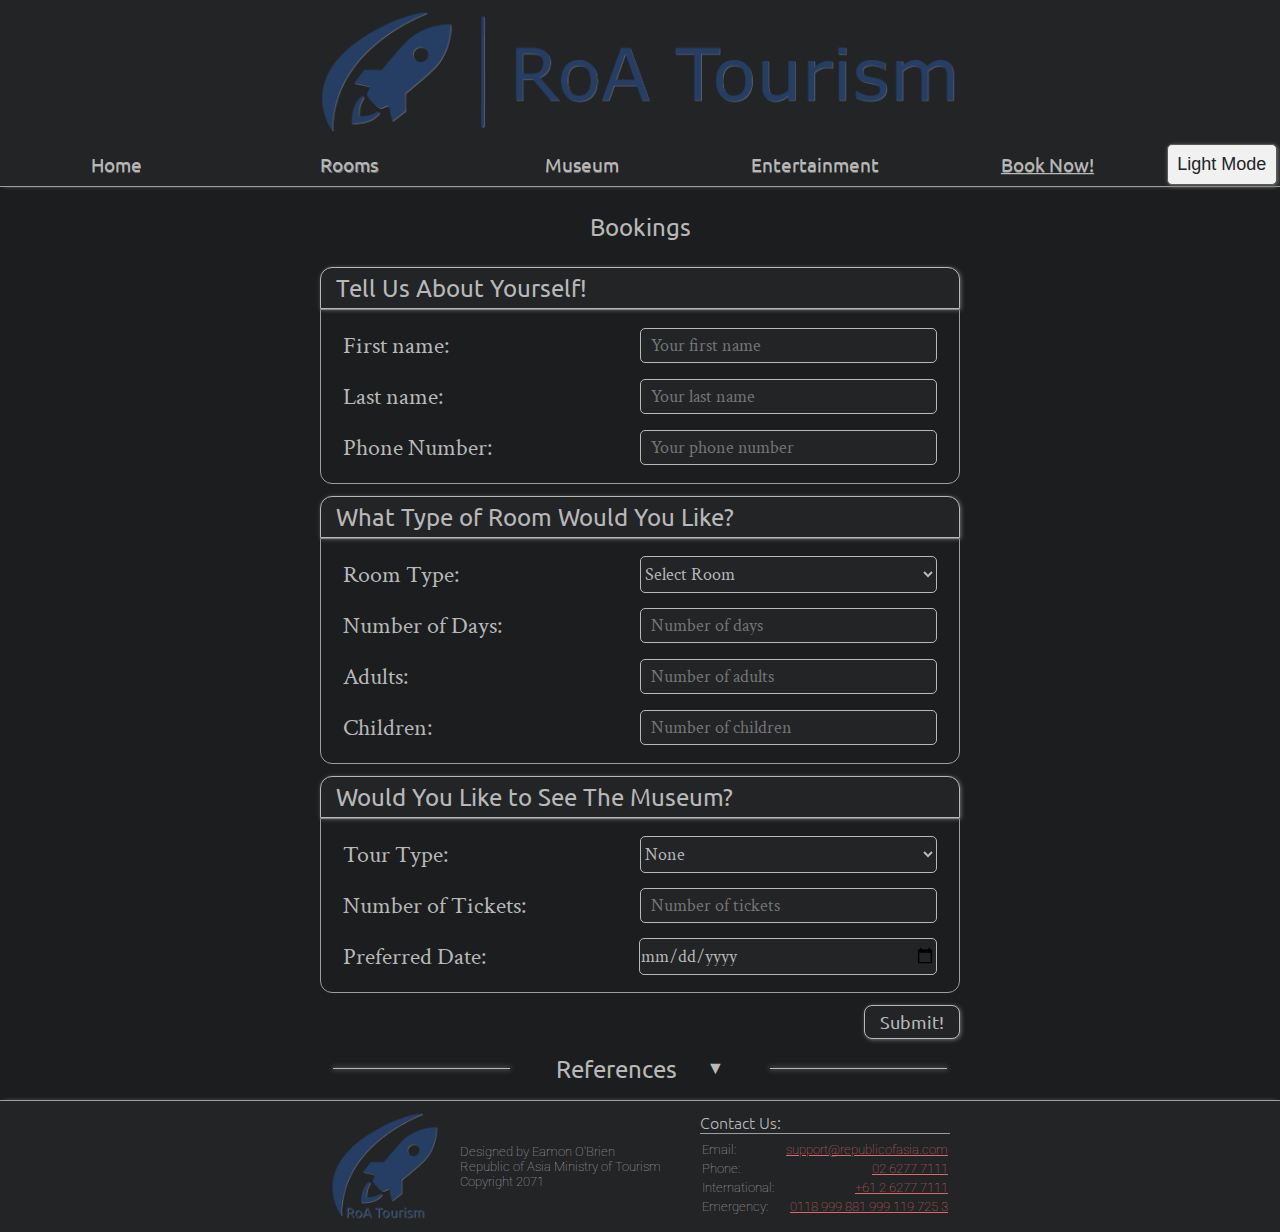
==== commit 418b6681: "pretty happy with this now" ====
--- a/booking.html
+++ b/booking.html
@@ -76,11 +76,11 @@
                     </button>
                     <div id="form_s1" class="form_section">
                         <label for="first-name">First name:</label>
-                        <input type="text" id="first-name" name="first-name"><br>
+                        <input type="text" id="first-name" name="first-name" placeholder="Your first name"><br>
                         <label for="last-name">Last name:</label>
-                        <input type="text" id="last-name" name="last-name"><br>
+                        <input type="text" id="last-name" name="last-name" placeholder="Your last name"><br>
                         <label for="phone">Phone Number:</label>
-                        <input type="text" id="phone" name="phone">
+                        <input type="text" id="phone" name="phone" placeholder="Your phone number">
                     </div>
                     <!-- Room booking sub form -->
                     <button id="s2_button" class="collapse_button" type="button">
@@ -89,7 +89,7 @@
                     <div id="form_s2" class="form_section">
                         <label for="room">Room Type:</label>
                         <select id="room-type" name="room">
-                            <option>Select Room</option>
+                            <option value="none">Select Room</option>
                             <!-- 2 people -->
                             <option value="ai-room">AI Revolution Master Suite</option>
                             <!-- 4 people -->
@@ -98,11 +98,11 @@
                             <option value="minimalist-room">Minimalist Studio</option>
                         </select><br>
                         <label for="no-days">Number of Days:</label>
-                        <input type="text" id="no-days" name="no-days"><br>
+                        <input type="text" id="no-days" name="no-days" placeholder="Number of days"><br>
                         <label for="no-adults">Adults:</label>
-                        <input type="text" id="adults" name="no-adults"><br>
+                        <input type="text" id="adults" name="no-adults" placeholder="Number of adults"><br>
                         <label for="no-children">Children:</label>
-                        <input type="text" id="children" name="no-children"><br>
+                        <input type="text" id="children" name="no-children" placeholder="Number of children"><br>
                     </div>
                     <!-- Museum booking sub form -->
                     <button id="s3_button" class="collapse_button" type="button">
@@ -111,15 +111,15 @@
                     <div id="form_s3" class="form_section">
                         <label for="museum">Tour Type:</label>
                         <select id="museum-type" name="museum">
-                            <option>None</option>
+                            <option value="none">None</option>
                             <option value="future-tour">An Impossible Future Exhibit</option>
                             <option value="war-tour">Millennia Of War Exhibit</option>
                             <option value="giants-tour">On The Shoulder Of Giants Exhibit</option>
                         </select><br>
                         <label for="no-tickets">Number of Tickets:</label>
-                        <input type="text" id="tickets" name="no-tickets"><br>
+                        <input type="text" id="tickets" name="no-tickets" placeholder="Number of tickets"><br>
                         <label for="tour-date">Preferred Date:</label>
-                        <input type="date" id="date" name="tour-date">
+                        <input type="date" id="date" name="tour-date" placeholder="Date of booking">
                     </div>
                 </form>
                 <button type="submit" form="booking" value="Submit" id="form-button">Submit!</button>
--- a/css/form_style.css
+++ b/css/form_style.css
@@ -7,13 +7,14 @@
     text-align: left;
     border-bottom-left-radius: 0;
     border-bottom-right-radius: 0;
-    background-color: var(--border-color);
+    background-color: var(--navbar-color);
 }
 
 button h3 {
     font-family: 'Ubuntu', sans-serif;
     font-size: x-large;
-    color: var(--primary-page-color);
+    font-weight: normal;
+    color: var(--text-color);
     padding: 5px 15px;
 }
 
@@ -23,7 +24,7 @@
     color: var(--text-color);
     padding: 5px 15px;
     border-radius: 8px;
-    background-color: var(--section-color);
+    background-color: var(--navbar-color);
 }
 
 .form_section {
@@ -56,8 +57,19 @@
 }
 
 input, select {
-    color: #222426;
+    color: var(--text-color);
+    border: var(--text-color) 1px solid;
     border-radius: 5px;
+    background-color: var(--navbar-color);
+}
+
+form input[type="text"] {
+    box-sizing: border-box;
+    padding-left: 5px;
+}
+
+form input::placeholder {
+    padding: 5px;
 }
 
 label {
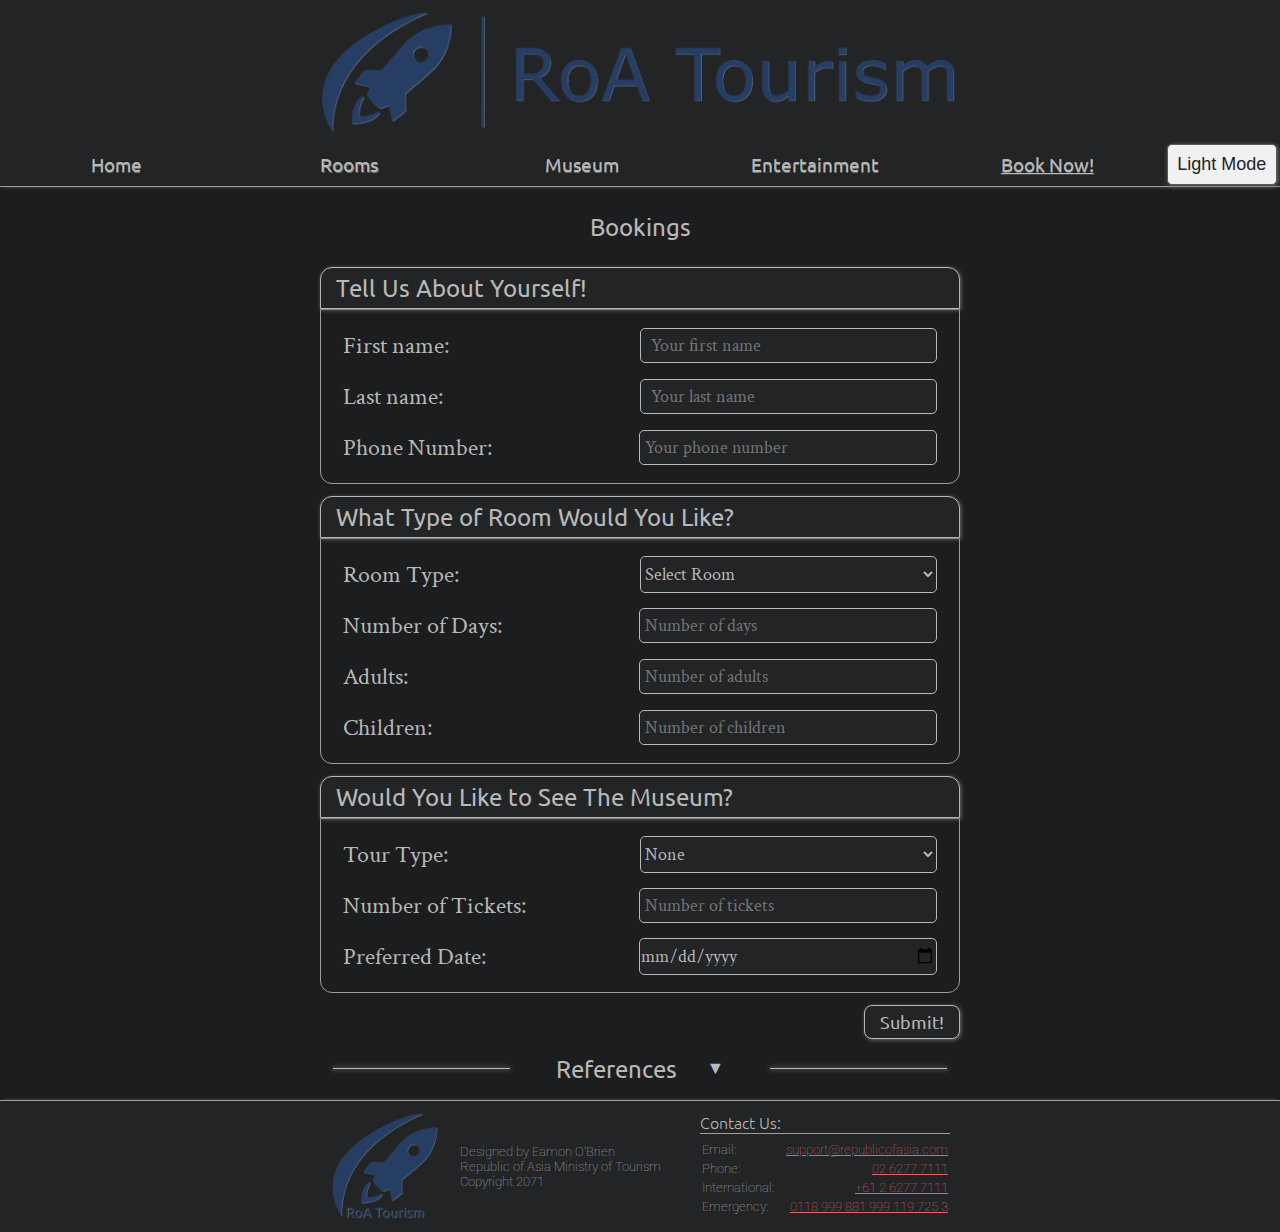
==== commit b67262f8: "needs more colour honestly, but looks way better than it did, happy to leave it there" ====
--- a/booking.html
+++ b/booking.html
@@ -80,7 +80,7 @@
                         <label for="last-name">Last name:</label>
                         <input type="text" id="last-name" name="last-name" placeholder="Your last name"><br>
                         <label for="phone">Phone Number:</label>
-                        <input type="text" id="phone" name="phone" placeholder="Your phone number">
+                        <input type="tel" id="phone" name="phone" placeholder="Your phone number">
                     </div>
                     <!-- Room booking sub form -->
                     <button id="s2_button" class="collapse_button" type="button">
@@ -98,11 +98,11 @@
                             <option value="minimalist-room">Minimalist Studio</option>
                         </select><br>
                         <label for="no-days">Number of Days:</label>
-                        <input type="text" id="no-days" name="no-days" placeholder="Number of days"><br>
+                        <input type="number" id="no-days" name="no-days" placeholder="Number of days"><br>
                         <label for="no-adults">Adults:</label>
-                        <input type="text" id="adults" name="no-adults" placeholder="Number of adults"><br>
+                        <input type="number" id="adults" name="no-adults" placeholder="Number of adults"><br>
                         <label for="no-children">Children:</label>
-                        <input type="text" id="children" name="no-children" placeholder="Number of children"><br>
+                        <input type="number" id="children" name="no-children" placeholder="Number of children"><br>
                     </div>
                     <!-- Museum booking sub form -->
                     <button id="s3_button" class="collapse_button" type="button">
@@ -117,7 +117,7 @@
                             <option value="giants-tour">On The Shoulder Of Giants Exhibit</option>
                         </select><br>
                         <label for="no-tickets">Number of Tickets:</label>
-                        <input type="text" id="tickets" name="no-tickets" placeholder="Number of tickets"><br>
+                        <input type="number" id="tickets" name="no-tickets" placeholder="Number of tickets"><br>
                         <label for="tour-date">Preferred Date:</label>
                         <input type="date" id="date" name="tour-date" placeholder="Date of booking">
                     </div>
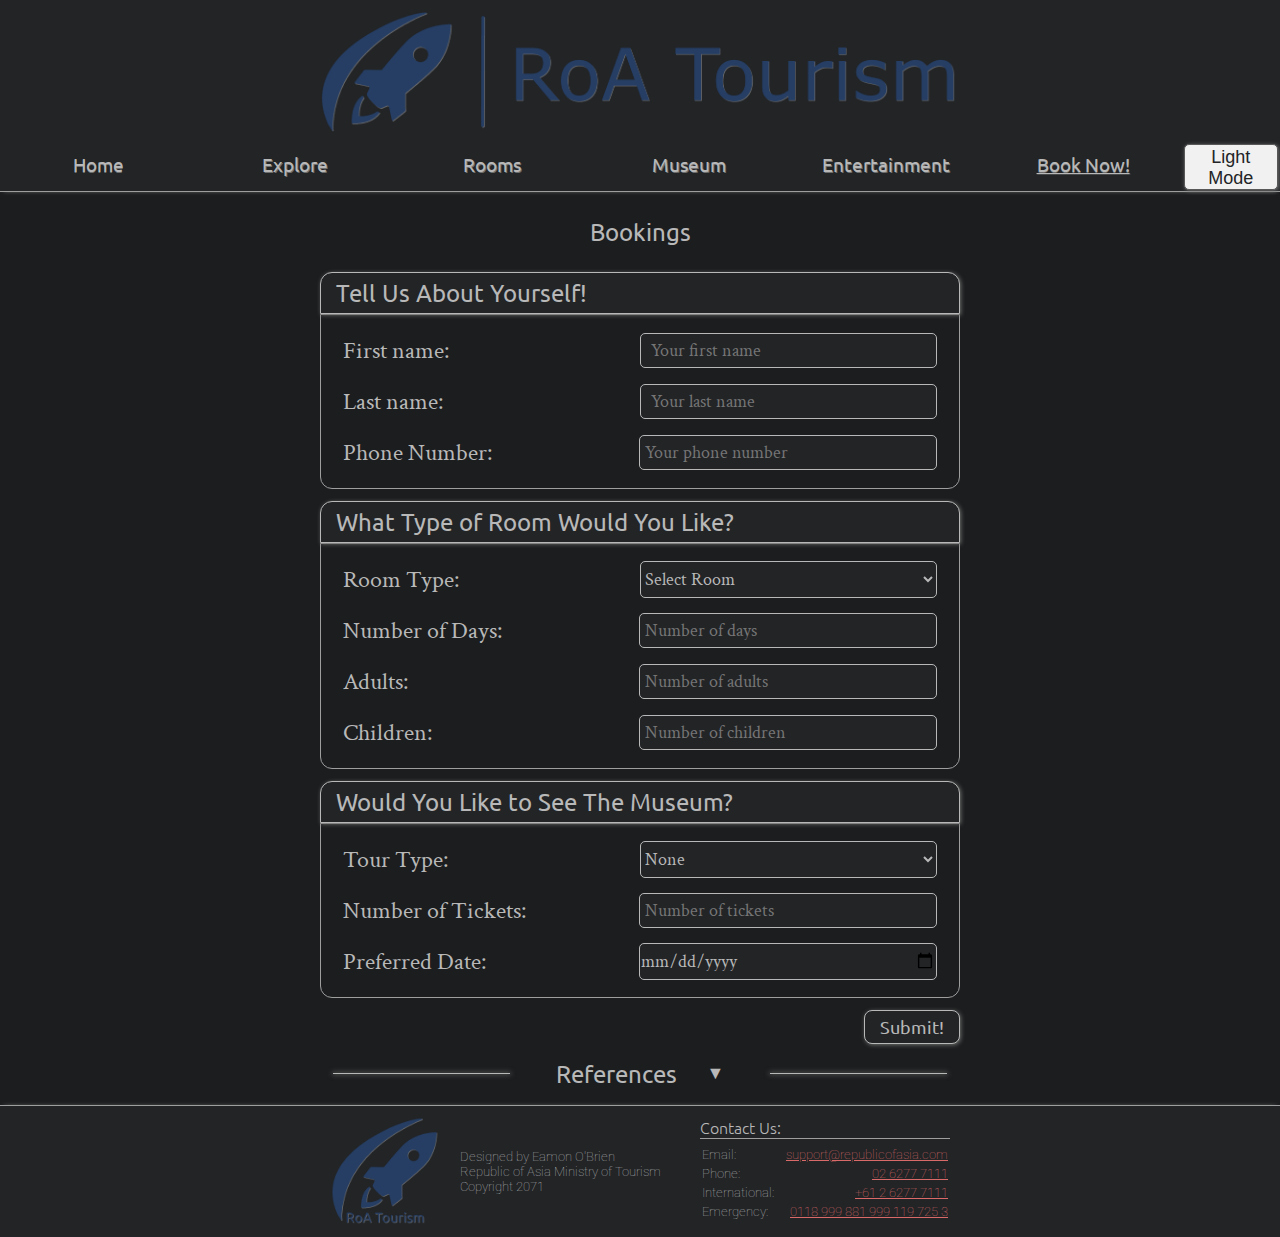
==== commit 96413c6a: "removed comments to allow explore page nav" ====
--- a/booking.html
+++ b/booking.html
@@ -37,8 +37,7 @@
                 <nav id="navbar">
                     <img src="images/website_title_small_shadow.png" alt="RoA Tourism" id="nav-logo">
                     <a class="no-style item" href="index.html"><h3>Home</h3></a>
-                    <!-- TODO: implement explore page properly -->
-                    <!-- <a class="no-style item" href="explore.html"><h3>Explore</h3></a> -->
+                    <a class="no-style item" href="explore.html"><h3>Explore</h3></a>
                     <a class="no-style item" href="rooms.html"><h3>Rooms</h3></a>
                     <a class="no-style item" href="museum.html"><h3>Museum</h3></a>
                     <a class="no-style item" href="entertainment.html"><h3>Entertainment</h3></a>
--- a/css/style.css
+++ b/css/style.css
@@ -573,4 +573,270 @@
 
 .noscript-banner a {
     color: #da6969;
+}
+
+/* Some specific styles for the added buttons in the rooms page */
+
+.image > .image {
+    align-self: flex-start;
+}
+
+.image > .booking {
+    display: flex;
+    flex-flow: row wrap;
+    justify-content: space-around;
+    align-items: center;
+}
+
+.booking, .booking .item {
+    padding: 0;
+}
+
+.booking .plus,
+.booking .minus {
+    text-align: center;
+    font-size: xx-large;
+}
+
+.booking .value,
+.booking p {
+    text-align: center;
+    font-size: x-large;
+    margin: 0;
+}
+
+.booking > div {
+    display: flex;
+    justify-content: flex-end;
+    align-items: center;
+}
+
+.booking > .header {
+    flex: 1 0 100%;
+    padding-top: 5px;
+    padding-bottom: 10px;
+}
+
+.booking .item {
+    flex: 1 0 auto;
+}
+
+.booking .item * {
+    flex: 2 0 auto;
+}
+
+.booking .item p {
+    flex: 5 0 auto;
+}
+
+.booking .select {
+    height: 35px;
+    border-radius: 4px;
+}
+
+/* Script free option */
+
+noscript {
+    display: flex;
+    align-items: center;
+    justify-content: flex-end;
+}
+
+noscript .select {
+    padding: 0 15px;
+    margin: 10px;
+}
+
+/* Form styles */
+
+form {
+    width: 100%;
+}
+
+.collapse_button {
+    width: 100%;
+    text-align: left;
+    border-bottom-left-radius: 0;
+    border-bottom-right-radius: 0;
+    background-color: var(--navbar-color);
+}
+
+button h3 {
+    font-family: 'Ubuntu', sans-serif;
+    font-size: x-large;
+    font-weight: normal;
+    color: var(--text-color);
+    padding: 5px 15px;
+}
+
+#form-button {
+    font-family: 'Ubuntu', sans-serif;
+    font-size: large;
+    color: var(--text-color);
+    padding: 5px 15px;
+    border-radius: 8px;
+    background-color: var(--navbar-color);
+}
+
+.form_section {
+    padding: 10px 22px;
+    margin-bottom: 12px;
+    border: var(--border-color) 1px solid;
+    border-bottom-left-radius: 12px;
+    border-bottom-right-radius: 12px;
+    max-height: 100%;
+    overflow: hidden;
+    transition: max-height 0.2s ease-out;
+}
+
+form div {
+    display: flex;
+    flex-flow: row wrap;
+    align-items: center;
+    justify-content: space-around;
+}
+
+form div > * {
+    flex: 1 0 45%;
+    padding: 5px 0;
+    margin: 5px 0;
+}
+
+form * {
+    font-family: 'Crimson Text', serif;
+    font-size: large;
+}
+
+input, select {
+    color: var(--text-color);
+    border: var(--text-color) 1px solid;
+    border-radius: 5px;
+    background-color: var(--navbar-color);
+}
+
+form input[type="text"] {
+    box-sizing: border-box;
+    padding-left: 5px;
+}
+
+form input::placeholder {
+    padding: 5px;
+}
+
+label {
+    font-size: x-large;
+}
+
+/* Interactive map styles */
+
+#map {
+    background: url(../images/long-road.jpg) left center/100% no-repeat;
+    width: 100%;
+    height: 500px;
+}
+
+.location {
+    top: 10%;
+    left: 10%;
+}
+
+.location {
+    transition: background-color 250ms cubic-bezier(0.55, 0, 0.1, 1);
+    max-height: 300px;
+    max-width: 300px;
+}
+
+#loc1 {
+    position: relative;
+    top: 25%;
+    left: 25%;
+}
+
+#loc2 {
+    position: relative;
+    top: 0;
+    left: 75%;
+}
+
+#loc3 {
+    position: relative;
+    top: -25%;
+    left: 25%;
+}
+
+.location_information img, .location_icon img {
+    width: 25px;
+}
+
+.location_icon {
+    display: block;
+    font-weight: bold;
+    text-transform: uppercase;
+    position: absolute;
+    width: 240px;
+    font-family: 'Roboto', serif;
+    color: #111f1d;
+    font-weight: 900;
+}
+
+.location_icon p {
+    position: relative;
+    left: -30px;
+}
+
+.location_information {
+    background: #1aa6e2;
+    border-radius: 50%;
+    width: 150px;
+    height: 150px;
+    text-align: center;
+    color: white;
+    padding: 40px 40px 20px;
+    overflow: hidden;
+    transform: scale(0);
+    opacity: 0;
+    transition: all 0.5s cubic-bezier(0.55, 0, 0.1, 1);
+    position: relative;
+    top: -35px;
+    left: -100px;
+}
+
+.location_information.active {
+    opacity: 1;
+    transform: scale(1);
+}
+
+.location_icon {
+    display: block;
+}
+
+/* TODO: use the right cursor for elements of this page */
+/* https://developer.mozilla.org/en-US/docs/Web/CSS/cursor */
+
+/* TODO: need to shrink this container, currently a massive empty thing is clickable!! */
+
+/* TODO: draw lines between the bubbles */
+/* https://stackoverflow.com/questions/8672369/how-to-draw-a-line-between-two-divs */
+.location {
+    z-index: 30;
+    position: absolute;
+    top: 46%;
+    left: 12px;
+	outline: none;
+    cursor: pointer;
+}
+
+.location.active {
+    z-index: 30;
+    margin: 0;
+}
+
+.location.active .location_data {
+    opacity: 1;
+    display: inline-table;
+    transform: scale(1);
+	position: relative;
+    z-index: 20;
+    width: 100%;
+    height: 100%;
 }